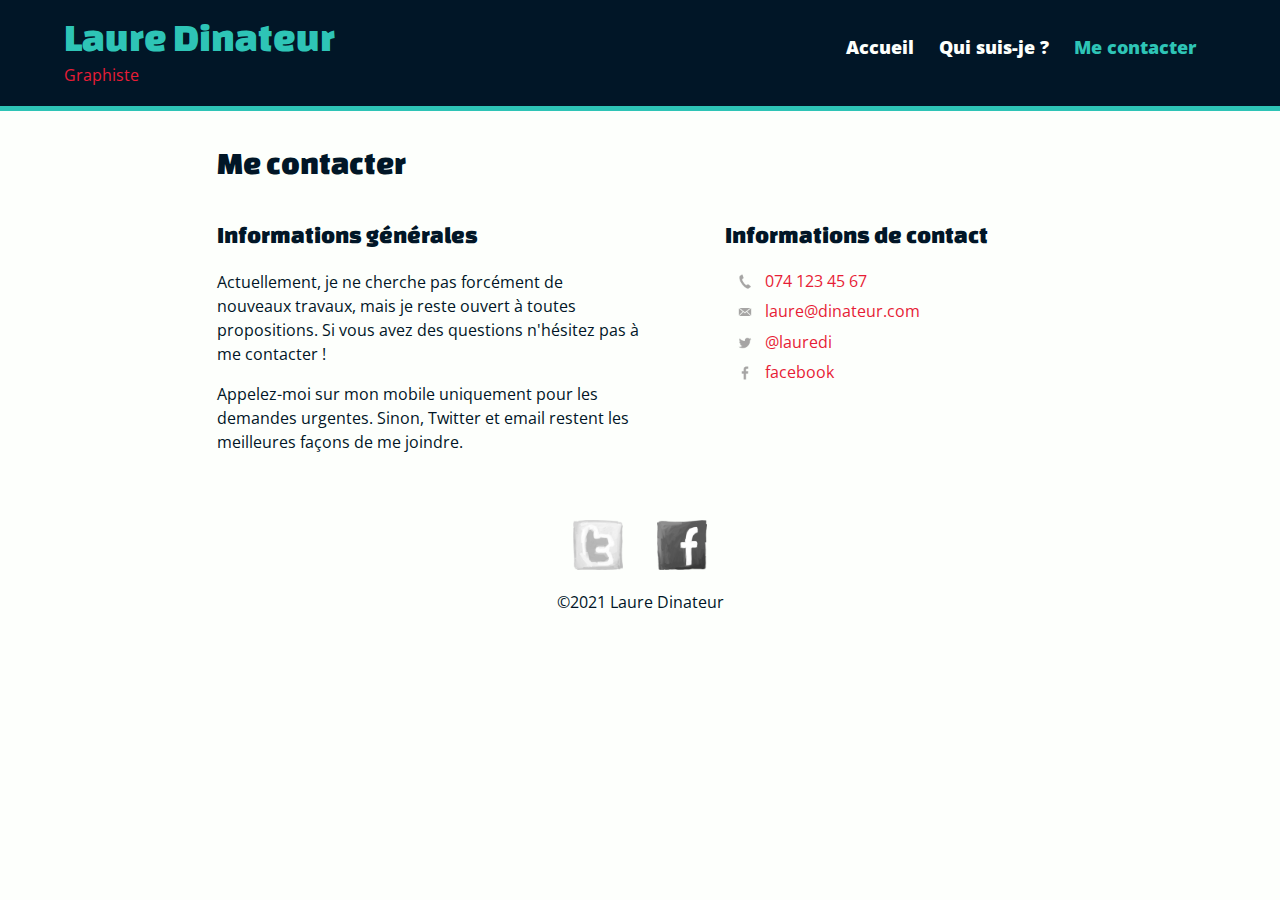
==== contact.html @ 354a7a09 "Initialize solution" ====
<!DOCTYPE html>
<html lang="fr"> <!-- Ne pas oublier de préciser la langue -->
<head>
    <!-- Encodage des caractères de la page -->
    <meta charset="UTF-8">

    <!-- viewport - Ajuste la taille de la page aux différents appareils : pc, mobiles, tablettes -->
    <meta name="viewport" content="width=device-width, initial-scale=1.0">

    <!-- Titre de la page. Visible dans l'onglet du navigateur -->
    <title>Me contacter | Laure Dinateur | Graphiste</title>

    <!-- Auteur -->
    <meta name="author" content="Laure Dinateur">

    <!-- Description de la page -->
    <meta name="description" content="Présentation de Laure Dinateur graphiste à Delémont" />

    <!-- Styles -->
    <!-- Reset CSS redéfinit le style de toutes les balises  HTML -->
    <link rel="stylesheet" href="css/normalize.css">
    <!-- Feuille de style principale du site -->
    <link rel="stylesheet" href="css/main.css">
    <!-- Feuille de style contenant les adaptations pour les différents tailles d'écran -->
    <link rel="stylesheet" href="css/responsive.css">

    <!-- Icône de base du site : FAVICON -->
    <link rel="icon" type="image/x-icon" href="favicon.ico" sizes="16x16">
</head>
<body class="page-contact">
<!-- Astuce : ajouter un class page-xxx à <body> afin de différencier les pages en CSS -->

<!-- Entête du site -->
<header>
    <!-- Logo du site -->
    <a class="logo" href="index.html">
        <div class="nom">Laure Dinateur</div>
        <div class="metier">Graphiste</div>
    </a><nav><!-- Menu de navigation -->
        <ul>
            <li>
                <a href="index.html">Accueil</a>
            </li>
            <li>
                <a href="informations.html">Qui suis-je ?</a>
            </li>
            <li>
                <!-- Lien actif : On ajoute la classe .actif au lien
               représentant la page actuelle -->
                <a class="actif" href="contact.html">Me contacter</a>
            </li>
        </ul>
    </nav>
</header>
<!--
Contenu principal du site

Si l'élément <main> existe, Google se concentrera sur son contenu pour le
référencement et oubliera le reste de votre site. TRES IMPORTANT !!!
-->
<main>
    <!-- Titre principal du site, il ne doit y en avoir qu'un dans la page et
         il faut le placer dans <main> -->
    <h1>Me contacter</h1>

    <section class="col1">
        <h2>Informations générales</h2>

        <p>Actuellement, je ne cherche pas forcément de nouveaux travaux,
            mais je reste ouvert à toutes propositions.
            Si vous avez des questions n'hésitez pas à me contacter !</p>

        <p>Appelez-moi sur mon mobile uniquement pour les demandes urgentes.
            Sinon, Twitter et email restent les meilleures
            façons de me joindre.</p>

    </section><section class="col2">

        <h2>Informations de contact</h2>

        <ul class="contact-info">
            <li>
                <a href="tel:0741234567">074 123 45 67</a>
            </li>
            <li>
                <a href="mailto:laure@dinateur.com">laure@dinateur.com</a>
            </li>
            <li>
                <a href="https://twitter.com/lauredi">@lauredi</a>
            </li>
            <li>
                <a href="https://www.facebook.com/laure.dinateur">facebook</a>
            </li>
        </ul>
    </section>
</main>
<!-- Pied de page du site -->
<footer>
    <nav>
        <ul>
            <li>
                <a href="https://twitter.com/lauredi">
                    <img src="img/twitter-draw.png" alt="Twitter">
                </a>
            </li>
            <li>
                <a href="https://www.facebook.com/laure.dinateur">
                    <img src="img/facebook-draw.png" alt="Facebook">
                </a>
            </li>
        </ul>
    </nav>

    <div>&copy;2021 Laure Dinateur</div>
    <!-- Utiliser les HTML entities pour intégrer des caractères spéciaux à
    votre page comme le copyright : © => &copy;
    Référence : https://dev.w3.org/html5/html-author/charref
    -->
</footer>
</body>
</html>
---- css/main.css ----
/***************************
 ********* POLICES *********
 **************************/

/* changa-one-regular - latin */
@font-face {
    font-family: 'Changa One';
    font-style: normal;
    font-weight: 400;
    src: url('../fonts/changa-one-v13-latin-regular.eot'); /* IE9 Compat Modes */
    src: local(''),
    url('../fonts/changa-one-v13-latin-regular.eot?#iefix') format('embedded-opentype'), /* IE6-IE8 */
    url('../fonts/changa-one-v13-latin-regular.woff2') format('woff2'), /* Super Modern Browsers */
    url('../fonts/changa-one-v13-latin-regular.woff') format('woff'), /* Modern Browsers */
    url('../fonts/changa-one-v13-latin-regular.ttf') format('truetype'), /* Safari, Android, iOS */
    url('../fonts/changa-one-v13-latin-regular.svg#ChangaOne') format('svg'); /* Legacy iOS */
}

/* open-sans-regular - latin */
@font-face {
    font-family: 'Open Sans';
    font-style: normal;
    font-weight: 400;
    src: url('../fonts/open-sans-v27-latin-regular.eot'); /* IE9 Compat Modes */
    src: local(''),
    url('../fonts/open-sans-v27-latin-regular.eot?#iefix') format('embedded-opentype'), /* IE6-IE8 */
    url('../fonts/open-sans-v27-latin-regular.woff2') format('woff2'), /* Super Modern Browsers */
    url('../fonts/open-sans-v27-latin-regular.woff') format('woff'), /* Modern Browsers */
    url('../fonts/open-sans-v27-latin-regular.ttf') format('truetype'), /* Safari, Android, iOS */
    url('../fonts/open-sans-v27-latin-regular.svg#OpenSans') format('svg'); /* Legacy iOS */
}

/* open-sans-700 - latin */
@font-face {
    font-family: 'Open Sans';
    font-style: normal;
    font-weight: 700;
    src: url('../fonts/open-sans-v27-latin-700.eot'); /* IE9 Compat Modes */
    src: local(''),
    url('../fonts/open-sans-v27-latin-700.eot?#iefix') format('embedded-opentype'), /* IE6-IE8 */
    url('../fonts/open-sans-v27-latin-700.woff2') format('woff2'), /* Super Modern Browsers */
    url('../fonts/open-sans-v27-latin-700.woff') format('woff'), /* Modern Browsers */
    url('../fonts/open-sans-v27-latin-700.ttf') format('truetype'), /* Safari, Android, iOS */
    url('../fonts/open-sans-v27-latin-700.svg#OpenSans') format('svg'); /* Legacy iOS */
}

/* open-sans-800 - latin */
@font-face {
    font-family: 'Open Sans';
    font-style: normal;
    font-weight: 800;
    src: url('../fonts/open-sans-v27-latin-800.eot'); /* IE9 Compat Modes */
    src: local(''),
    url('../fonts/open-sans-v27-latin-800.eot?#iefix') format('embedded-opentype'), /* IE6-IE8 */
    url('../fonts/open-sans-v27-latin-800.woff2') format('woff2'), /* Super Modern Browsers */
    url('../fonts/open-sans-v27-latin-800.woff') format('woff'), /* Modern Browsers */
    url('../fonts/open-sans-v27-latin-800.ttf') format('truetype'), /* Safari, Android, iOS */
    url('../fonts/open-sans-v27-latin-800.svg#OpenSans') format('svg'); /* Legacy iOS */
}

/* open-sans-italic - latin */
@font-face {
    font-family: 'Open Sans';
    font-style: italic;
    font-weight: 400;
    src: url('../fonts/open-sans-v27-latin-italic.eot'); /* IE9 Compat Modes */
    src: local(''),
    url('../fonts/open-sans-v27-latin-italic.eot?#iefix') format('embedded-opentype'), /* IE6-IE8 */
    url('../fonts/open-sans-v27-latin-italic.woff2') format('woff2'), /* Super Modern Browsers */
    url('../fonts/open-sans-v27-latin-italic.woff') format('woff'), /* Modern Browsers */
    url('../fonts/open-sans-v27-latin-italic.ttf') format('truetype'), /* Safari, Android, iOS */
    url('../fonts/open-sans-v27-latin-italic.svg#OpenSans') format('svg'); /* Legacy iOS */
}

/* open-sans-700italic - latin */
@font-face {
    font-family: 'Open Sans';
    font-style: italic;
    font-weight: 700;
    src: url('../fonts/open-sans-v27-latin-700italic.eot'); /* IE9 Compat Modes */
    src: local(''),
    url('../fonts/open-sans-v27-latin-700italic.eot?#iefix') format('embedded-opentype'), /* IE6-IE8 */
    url('../fonts/open-sans-v27-latin-700italic.woff2') format('woff2'), /* Super Modern Browsers */
    url('../fonts/open-sans-v27-latin-700italic.woff') format('woff'), /* Modern Browsers */
    url('../fonts/open-sans-v27-latin-700italic.ttf') format('truetype'), /* Safari, Android, iOS */
    url('../fonts/open-sans-v27-latin-700italic.svg#OpenSans') format('svg'); /* Legacy iOS */
}



/************************
******** GENERAL ********
************************/

/* Palette des couleurs :  https://coolors.co/e7e9eb-fdfffc-2ec4b6-e71d36-011627 */

* {
    box-sizing: border-box;
}

/* Couleur et polices de base du site */
body {
    background-color: #fdfffc ;
    color: #011627;
    font-family: 'Open Sans', sans-serif; /* Ne pas oublier de terminer avec une police générique */
    font-size: 1rem; /* = 1 x 16px */
    font-weight: 400;
    line-height: 1.4;
}

/* Police des titres */
h1, h2, h3, h4, h5, h6, .nom {
    font-family: 'Changa One', cursive;
    font-weight: 400; /* Pas oublier de préciser l'épaisseur */
}

h1 {
    font-size: 2rem;
    margin: 0 0 1em;
}

h2 {
    font-size: 1.5rem;
    margin: 0 0 .75em;
}

p {
    line-height: 1.5;
}

a {
    color: #e71d36;
    text-decoration: none;
}

img {
    max-width: 100%; /* Empêche le débordement des images */
    height: auto; /* Règle problème des tailles saisies en HTML */
    width: auto;
}

/***********************
******** HEADER ********
***********************/

header {
    text-align: center;
    background-color: #011627;
    padding: 5px 0 0 0;
    margin: 0 0 30px 0;
}

header .logo {
    margin: 0;
}

header .nom {
    font-family: 'Changa One', cursive;
    font-weight: 400;
    color: #2ec4b6;
    font-size: 1.75rem;
    margin: 1rem 0;
    line-height: 0.8;
}

header .metier {
    margin: -5px 0 0; /*-5px haut 0 g/d 0 bas */
}

/***********************
******** NAV MENU ******
************************/
header nav {
    padding: 10px 0;
    margin: 20px 0 0;
}

header nav ul {
    list-style: none;
    margin: 0 10px;
    padding: 0;
}

header nav ul li {
    display: inline-block;
}

header nav li.accueil {
    display: none;
}

header nav a,
header nav a:visited {
    color: #fdfffc;
    padding: 15px 10px;
    font-weight: 800;
}

header nav a.actif,
header nav a:hover {
    color: #2ec4b6;
}



/***********************
******** MAIN ********
************************/

main {
    margin: 0 5%;
}

/***********************
******** FOOTER ********
************************/

footer {
    text-align: center;
    padding: 50px 0 0; /* 50px en haut */
}

footer nav {
    margin-bottom: 1rem;
}

footer ul {
    list-style: none;
    padding: 0;
    margin: 0;
}

footer ul li {
    display: inline-block;
}

footer ul li img {
    width: 50px;
    height: 50px;
    margin: 0 15px;

    -webkit-filter: grayscale(1);
    filter: grayscale(1);

    -webkit-transition: -webkit-filter 500ms linear;
    transition: filter 500ms linear;
}

footer ul li img:hover {
    -webkit-filter: grayscale(0);
    filter: grayscale(0);
}

/***********************
****** PAGE INDEX ******
************************/

.page-index .realisations {
    /* FLEXBOX : https://css-tricks.com/snippets/css/a-guide-to-flexbox/ */
    display: flex; /* Indique que l'élément est un container Flexbox */
    flex-direction: row; /* Les éléments s'affiche sur la même ligne */
    flex-wrap: wrap; /* Les éléments peuvent s'afficher sur la ligne suivante si pas assez de place */
    justify-content: space-between; /* L'espace libre dans la ligne est redistribué entre les éléments */
    align-items: flex-start; /* Alignement vertical sur le haut des éléments */

    list-style-type: none; /* suppression des puces */
    margin: 0;
    padding: 0;
}

.page-index .realisations li {
    flex-basis: 50%; /* Taille de base pour les éléments du container flex */
    flex-grow: 2;
    margin: 0;
    padding: 1rem 2.5%;
}

.page-index .realisations li a {
    color: #011627;
}

.page-index .realisations figure {
    margin: 0;
    background-color: #e7e9eb;
}

.page-index .realisations figcaption {
    padding: 10px;
    font-size: 1rem;
}

/***********************
****** PAGE INFOS ******
************************/

.page-infos .profile-photo {
    display: block;
    max-width: 150px;
    margin: 0 auto 30px;
    border-radius: 50%;
}

.page-infos h1 {
    text-align: center;
}

/***********************
****** PAGE CONTACT ****
************************/

.page-contact .contact-info {
    list-style: none;
    padding: 0;
    margin: 0 0 0 10px;
}

.page-contact .contact-info li {
    margin-bottom: .5em;
}

.page-contact .contact-info li a {
    background-repeat: no-repeat;
    background-size: 20px 20px;
    background-position: 0 2px;

    padding: 0 0 0 30px;
}

/*
Sélecteur d'attribut CSS
http://www.w3schools.com/css/css_attribute_selectors.asp
    - commence par   ^=
    - contient       *=
    - se termine par $=
*/

.page-contact .contact-info li a[href^="tel"] {
    background-image: url('../img/phone.png');
}

.page-contact .contact-info li a[href^="mailto"] {
    background-image: url('../img/mail.png');
}

.page-contact .contact-info li a[href*="twitter"] {
    background-image: url('../img/twitter.png');
}

.page-contact .contact-info li a[href*="facebook"] {
    background-image: url('../img/facebook.png');
}
---- css/responsive.css ----
/* Pour les écrans >= 480px */
@media only screen and (min-width: 480px) {

    /*Passage sur 3 cols*/
    .page-index .realisations li {
        flex-basis: calc(100%/3);
        flex-grow: 3; /* Peut prendre la place de 2 à 3 éléments si disponible */
    }

    /* Habillage flottant pour l'image de la page infos*/
    .page-infos .profile-photo {
        float: left; /* pas oublier overflow: auto au parent */
        margin: 0 5% 20px 0;
    }

    .page-contact .col1,
    .page-contact .col2 {
        display: inline-block;
        vertical-align: top;
        width: 50%;

    }

    .page-contact .col2 {
        width: 40%;
        margin-left: 10%;
    }
} /* min-width: 480px */

/* Pour les écrans >= 660px */
@media screen and (min-width: 660px) {

    header {
        border-bottom: 5px solid #2ec4b6;
    }

    header .logo {
        display: inline-block;
        vertical-align: top;
        text-align: left;
        width: 42%;
        margin-left: 5%;
    }

    header .logo .nom {
        font-size: 2.5rem;
    }

    header .logo .metier {
        margin-bottom: 20px;
    }

    header nav {
        display: inline-block;
        vertical-align: top;
        text-align: right;
        width: 48%;
        margin-right: 5%;
        font-size: 1.125rem;
    }
}

/* Pour les écrans >= 910px
    - Afficher le lien vers l'accueil: index.html
*/
@media screen and (min-width: 910px) {

    /* affiche le lien accueil */
    header nav a[href="index.html"] {
        display: inline;
    }

    main, footer {
        max-width: calc(910px - 5%);
        margin: 0 auto; /* 0 haut/bas & auto gauche/droite */
    }
}
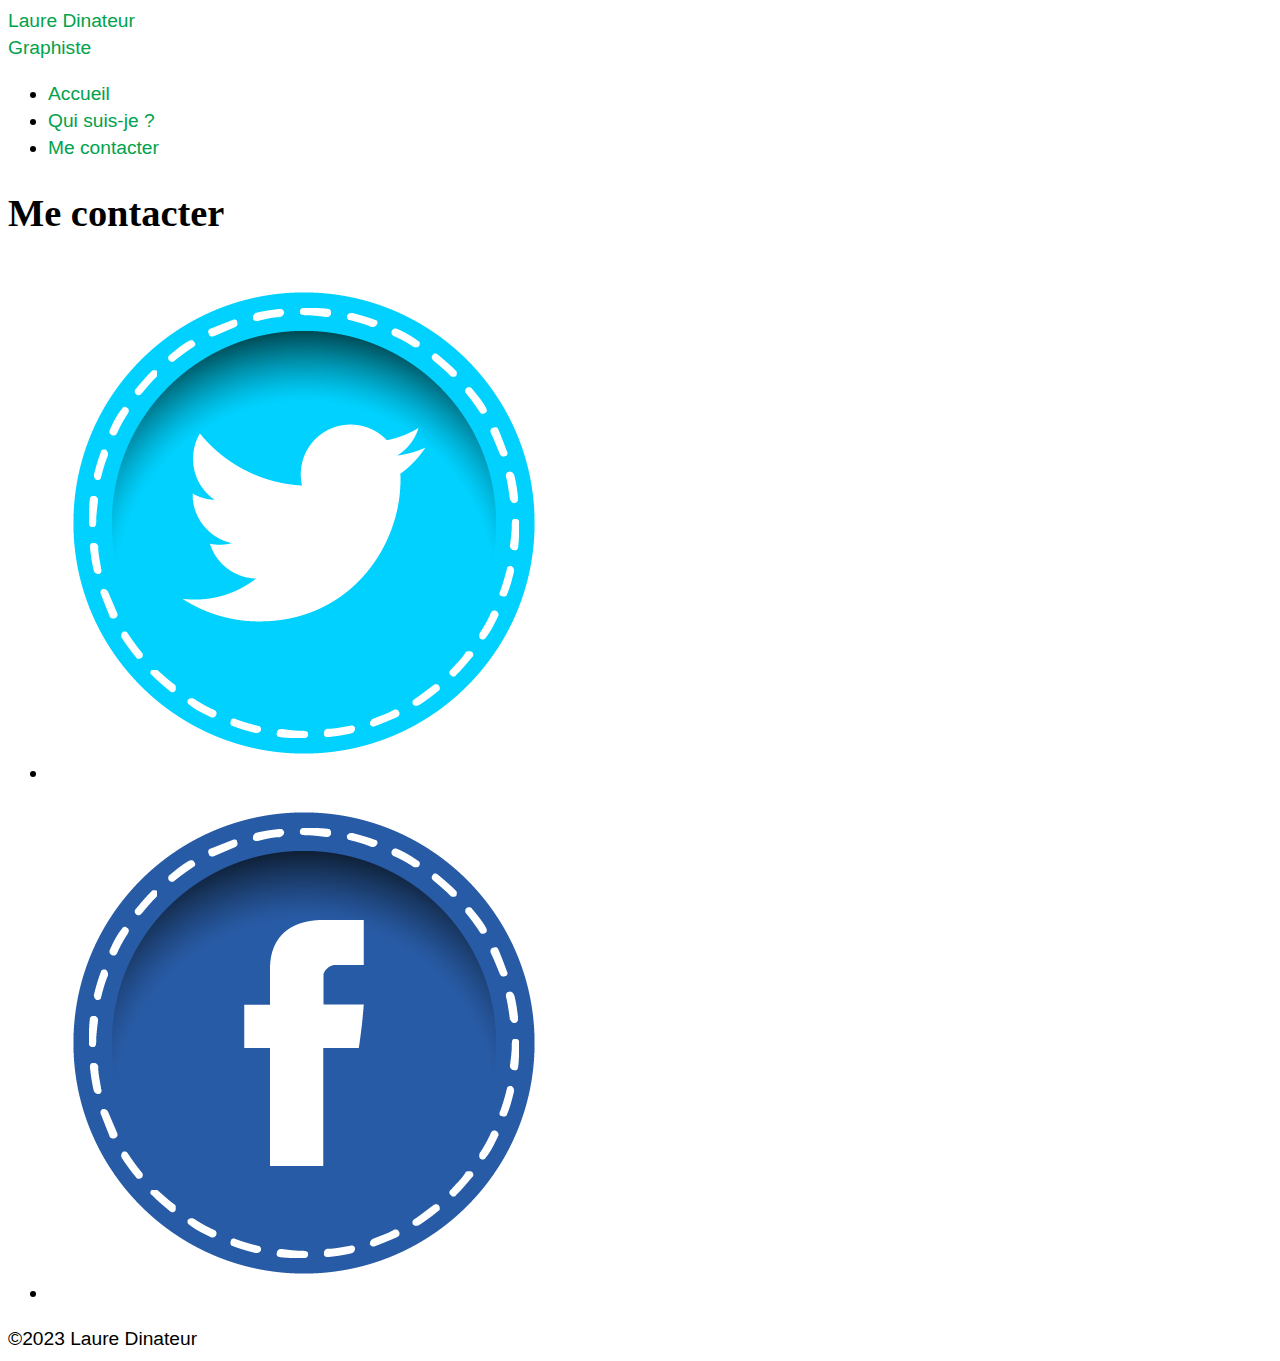
==== commit d3d29f39: "ajout du css" ====
--- a/contact.html
+++ b/contact.html
@@ -1,121 +1,51 @@
 <!DOCTYPE html>
-<html lang="fr"> <!-- Ne pas oublier de préciser la langue -->
+<html lang="fr">
 <head>
     <!-- Encodage des caractères de la page -->
-    <meta charset="UTF-8">
-
-    <!-- viewport - Ajuste la taille de la page aux différents appareils : pc, mobiles, tablettes -->
-    <meta name="viewport" content="width=device-width, initial-scale=1.0">
-
+    <meta charset="utf-8">
+    <!-- Ajuste la taille de la page aux différents appareils : pc, mobiles, tablettes -->
+    <meta name="viewport" content="width=device-width, initial-scale=1, shrink-to-fit=no">
     <!-- Titre de la page. Visible dans l'onglet du navigateur -->
-    <title>Me contacter | Laure Dinateur | Graphiste</title>
-
+    <title>Me contacter | Laure Dinateur - Graphiste</title>
     <!-- Auteur -->
-    <meta name="author" content="Laure Dinateur">
-
-    <!-- Description de la page -->
-    <meta name="description" content="Présentation de Laure Dinateur graphiste à Delémont" />
-
-    <!-- Styles -->
-    <!-- Reset CSS redéfinit le style de toutes les balises  HTML -->
-    <link rel="stylesheet" href="css/normalize.css">
-    <!-- Feuille de style principale du site -->
+    <meta name="author" content="Steve Fallet">
+    <!-- Icône de base du site : FAVICON -->
+    <link rel="icon" type="image/x-icon" href="favicon.ico">
     <link rel="stylesheet" href="css/main.css">
-    <!-- Feuille de style contenant les adaptations pour les différents tailles d'écran -->
-    <link rel="stylesheet" href="css/responsive.css">
-
-    <!-- Icône de base du site : FAVICON -->
-    <link rel="icon" type="image/x-icon" href="favicon.ico" sizes="16x16">
 </head>
-<body class="page-contact">
-<!-- Astuce : ajouter un class page-xxx à <body> afin de différencier les pages en CSS -->
-
-<!-- Entête du site -->
-<header>
-    <!-- Logo du site -->
-    <a class="logo" href="index.html">
-        <div class="nom">Laure Dinateur</div>
-        <div class="metier">Graphiste</div>
-    </a><nav><!-- Menu de navigation -->
-        <ul>
-            <li>
-                <a href="index.html">Accueil</a>
-            </li>
-            <li>
-                <a href="informations.html">Qui suis-je ?</a>
-            </li>
-            <li>
-                <!-- Lien actif : On ajoute la classe .actif au lien
-               représentant la page actuelle -->
-                <a class="actif" href="contact.html">Me contacter</a>
-            </li>
-        </ul>
-    </nav>
-</header>
-<!--
-Contenu principal du site
-
-Si l'élément <main> existe, Google se concentrera sur son contenu pour le
-référencement et oubliera le reste de votre site. TRES IMPORTANT !!!
--->
-<main>
-    <!-- Titre principal du site, il ne doit y en avoir qu'un dans la page et
-         il faut le placer dans <main> -->
-    <h1>Me contacter</h1>
-
-    <section class="col1">
-        <h2>Informations générales</h2>
-
-        <p>Actuellement, je ne cherche pas forcément de nouveaux travaux,
-            mais je reste ouvert à toutes propositions.
-            Si vous avez des questions n'hésitez pas à me contacter !</p>
-
-        <p>Appelez-moi sur mon mobile uniquement pour les demandes urgentes.
-            Sinon, Twitter et email restent les meilleures
-            façons de me joindre.</p>
-
-    </section><section class="col2">
-
-        <h2>Informations de contact</h2>
-
-        <ul class="contact-info">
-            <li>
-                <a href="tel:0741234567">074 123 45 67</a>
-            </li>
-            <li>
-                <a href="mailto:laure@dinateur.com">laure@dinateur.com</a>
-            </li>
-            <li>
-                <a href="https://twitter.com/lauredi">@lauredi</a>
-            </li>
-            <li>
-                <a href="https://www.facebook.com/laure.dinateur">facebook</a>
-            </li>
-        </ul>
-    </section>
-</main>
-<!-- Pied de page du site -->
-<footer>
-    <nav>
-        <ul>
-            <li>
-                <a href="https://twitter.com/lauredi">
-                    <img src="img/twitter-draw.png" alt="Twitter">
-                </a>
-            </li>
-            <li>
-                <a href="https://www.facebook.com/laure.dinateur">
-                    <img src="img/facebook-draw.png" alt="Facebook">
-                </a>
-            </li>
-        </ul>
-    </nav>
-
-    <div>&copy;2021 Laure Dinateur</div>
-    <!-- Utiliser les HTML entities pour intégrer des caractères spéciaux à
-    votre page comme le copyright : © => &copy;
-    Référence : https://dev.w3.org/html5/html-author/charref
-    -->
-</footer>
+<body>
+    <header>
+        <a href="index.html">
+            <div class="nom">Laure Dinateur</div>
+            <div class="metier">Graphiste</div>
+        </a>
+        <nav>
+            <ul>
+                <li><a href="index.html">Accueil</a></li>
+                <li><a href="informations.html">Qui suis-je ?</a></li>
+                <li><a href="contact.html">Me contacter</a></li>
+            </ul>
+        </nav>
+    </header>
+    <main>
+       <h1>Me contacter</h1>
+    </main>
+    <footer>
+        <nav>
+            <ul>
+                <li>
+                    <a href="https://twitter.com/lauredi" target="_blank">
+                        <img src="img/twitter-badge.png" alt="Voir mes tweets">
+                    </a>
+                </li>
+                <li>
+                    <a href="https://www.facebook.com/laure.dinateur" target="_blank">
+                        <img src="img/facebook-badge.png" alt="Voir ma page Facebook">
+                    </a>
+                </li>
+            </ul>
+        </nav>
+        <div>&copy;2023 Laure Dinateur</div>
+    </footer>
 </body>
 </html>
--- a/css/main.css
+++ b/css/main.css
@@ -1,351 +1,33 @@
-/***************************
- ********* POLICES *********
- **************************/
-
-/* changa-one-regular - latin */
-@font-face {
-    font-family: 'Changa One';
-    font-style: normal;
-    font-weight: 400;
-    src: url('../fonts/changa-one-v13-latin-regular.eot'); /* IE9 Compat Modes */
-    src: local(''),
-    url('../fonts/changa-one-v13-latin-regular.eot?#iefix') format('embedded-opentype'), /* IE6-IE8 */
-    url('../fonts/changa-one-v13-latin-regular.woff2') format('woff2'), /* Super Modern Browsers */
-    url('../fonts/changa-one-v13-latin-regular.woff') format('woff'), /* Modern Browsers */
-    url('../fonts/changa-one-v13-latin-regular.ttf') format('truetype'), /* Safari, Android, iOS */
-    url('../fonts/changa-one-v13-latin-regular.svg#ChangaOne') format('svg'); /* Legacy iOS */
-}
-
-/* open-sans-regular - latin */
-@font-face {
-    font-family: 'Open Sans';
-    font-style: normal;
-    font-weight: 400;
-    src: url('../fonts/open-sans-v27-latin-regular.eot'); /* IE9 Compat Modes */
-    src: local(''),
-    url('../fonts/open-sans-v27-latin-regular.eot?#iefix') format('embedded-opentype'), /* IE6-IE8 */
-    url('../fonts/open-sans-v27-latin-regular.woff2') format('woff2'), /* Super Modern Browsers */
-    url('../fonts/open-sans-v27-latin-regular.woff') format('woff'), /* Modern Browsers */
-    url('../fonts/open-sans-v27-latin-regular.ttf') format('truetype'), /* Safari, Android, iOS */
-    url('../fonts/open-sans-v27-latin-regular.svg#OpenSans') format('svg'); /* Legacy iOS */
-}
-
-/* open-sans-700 - latin */
-@font-face {
-    font-family: 'Open Sans';
-    font-style: normal;
-    font-weight: 700;
-    src: url('../fonts/open-sans-v27-latin-700.eot'); /* IE9 Compat Modes */
-    src: local(''),
-    url('../fonts/open-sans-v27-latin-700.eot?#iefix') format('embedded-opentype'), /* IE6-IE8 */
-    url('../fonts/open-sans-v27-latin-700.woff2') format('woff2'), /* Super Modern Browsers */
-    url('../fonts/open-sans-v27-latin-700.woff') format('woff'), /* Modern Browsers */
-    url('../fonts/open-sans-v27-latin-700.ttf') format('truetype'), /* Safari, Android, iOS */
-    url('../fonts/open-sans-v27-latin-700.svg#OpenSans') format('svg'); /* Legacy iOS */
-}
-
-/* open-sans-800 - latin */
-@font-face {
-    font-family: 'Open Sans';
-    font-style: normal;
-    font-weight: 800;
-    src: url('../fonts/open-sans-v27-latin-800.eot'); /* IE9 Compat Modes */
-    src: local(''),
-    url('../fonts/open-sans-v27-latin-800.eot?#iefix') format('embedded-opentype'), /* IE6-IE8 */
-    url('../fonts/open-sans-v27-latin-800.woff2') format('woff2'), /* Super Modern Browsers */
-    url('../fonts/open-sans-v27-latin-800.woff') format('woff'), /* Modern Browsers */
-    url('../fonts/open-sans-v27-latin-800.ttf') format('truetype'), /* Safari, Android, iOS */
-    url('../fonts/open-sans-v27-latin-800.svg#OpenSans') format('svg'); /* Legacy iOS */
-}
-
-/* open-sans-italic - latin */
-@font-face {
-    font-family: 'Open Sans';
-    font-style: italic;
-    font-weight: 400;
-    src: url('../fonts/open-sans-v27-latin-italic.eot'); /* IE9 Compat Modes */
-    src: local(''),
-    url('../fonts/open-sans-v27-latin-italic.eot?#iefix') format('embedded-opentype'), /* IE6-IE8 */
-    url('../fonts/open-sans-v27-latin-italic.woff2') format('woff2'), /* Super Modern Browsers */
-    url('../fonts/open-sans-v27-latin-italic.woff') format('woff'), /* Modern Browsers */
-    url('../fonts/open-sans-v27-latin-italic.ttf') format('truetype'), /* Safari, Android, iOS */
-    url('../fonts/open-sans-v27-latin-italic.svg#OpenSans') format('svg'); /* Legacy iOS */
-}
-
-/* open-sans-700italic - latin */
-@font-face {
-    font-family: 'Open Sans';
-    font-style: italic;
-    font-weight: 700;
-    src: url('../fonts/open-sans-v27-latin-700italic.eot'); /* IE9 Compat Modes */
-    src: local(''),
-    url('../fonts/open-sans-v27-latin-700italic.eot?#iefix') format('embedded-opentype'), /* IE6-IE8 */
-    url('../fonts/open-sans-v27-latin-700italic.woff2') format('woff2'), /* Super Modern Browsers */
-    url('../fonts/open-sans-v27-latin-700italic.woff') format('woff'), /* Modern Browsers */
-    url('../fonts/open-sans-v27-latin-700italic.ttf') format('truetype'), /* Safari, Android, iOS */
-    url('../fonts/open-sans-v27-latin-700italic.svg#OpenSans') format('svg'); /* Legacy iOS */
-}
-
-
-
-/************************
-******** GENERAL ********
-************************/
-
-/* Palette des couleurs :  https://coolors.co/e7e9eb-fdfffc-2ec4b6-e71d36-011627 */
-
 * {
     box-sizing: border-box;
 }
 
-/* Couleur et polices de base du site */
 body {
-    background-color: #fdfffc ;
-    color: #011627;
-    font-family: 'Open Sans', sans-serif; /* Ne pas oublier de terminer avec une police générique */
-    font-size: 1rem; /* = 1 x 16px */
+    font-family: Verdana, sans-serif;
     font-weight: 400;
+    font-size: 120%;
     line-height: 1.4;
+    color: #000000;
+    background-color: #ffffff;
 }
 
-/* Police des titres */
-h1, h2, h3, h4, h5, h6, .nom {
-    font-family: 'Changa One', cursive;
-    font-weight: 400; /* Pas oublier de préciser l'épaisseur */
-}
-
-h1 {
-    font-size: 2rem;
-    margin: 0 0 1em;
-}
-
-h2 {
-    font-size: 1.5rem;
-    margin: 0 0 .75em;
-}
-
-p {
-    line-height: 1.5;
+img {
+    max-width: 100%;
+    height: auto;
+    width: auto;
 }
 
 a {
-    color: #e71d36;
+    color: #00A24B;
     text-decoration: none;
 }
 
-img {
-    max-width: 100%; /* Empêche le débordement des images */
-    height: auto; /* Règle problème des tailles saisies en HTML */
-    width: auto;
+a:hover {
+    color: #E8A062;
 }
 
-/***********************
-******** HEADER ********
-***********************/
-
-header {
-    text-align: center;
-    background-color: #011627;
-    padding: 5px 0 0 0;
-    margin: 0 0 30px 0;
-}
-
-header .logo {
-    margin: 0;
-}
-
-header .nom {
-    font-family: 'Changa One', cursive;
-    font-weight: 400;
-    color: #2ec4b6;
-    font-size: 1.75rem;
-    margin: 1rem 0;
-    line-height: 0.8;
-}
-
-header .metier {
-    margin: -5px 0 0; /*-5px haut 0 g/d 0 bas */
-}
-
-/***********************
-******** NAV MENU ******
-************************/
-header nav {
-    padding: 10px 0;
-    margin: 20px 0 0;
-}
-
-header nav ul {
-    list-style: none;
-    margin: 0 10px;
-    padding: 0;
-}
-
-header nav ul li {
-    display: inline-block;
-}
-
-header nav li.accueil {
-    display: none;
-}
-
-header nav a,
-header nav a:visited {
-    color: #fdfffc;
-    padding: 15px 10px;
-    font-weight: 800;
-}
-
-header nav a.actif,
-header nav a:hover {
-    color: #2ec4b6;
-}
-
-
-
-/***********************
-******** MAIN ********
-************************/
-
-main {
-    margin: 0 5%;
-}
-
-/***********************
-******** FOOTER ********
-************************/
-
-footer {
-    text-align: center;
-    padding: 50px 0 0; /* 50px en haut */
-}
-
-footer nav {
-    margin-bottom: 1rem;
-}
-
-footer ul {
-    list-style: none;
-    padding: 0;
-    margin: 0;
-}
-
-footer ul li {
-    display: inline-block;
-}
-
-footer ul li img {
-    width: 50px;
-    height: 50px;
-    margin: 0 15px;
-
-    -webkit-filter: grayscale(1);
-    filter: grayscale(1);
-
-    -webkit-transition: -webkit-filter 500ms linear;
-    transition: filter 500ms linear;
-}
-
-footer ul li img:hover {
-    -webkit-filter: grayscale(0);
-    filter: grayscale(0);
-}
-
-/***********************
-****** PAGE INDEX ******
-************************/
-
-.page-index .realisations {
-    /* FLEXBOX : https://css-tricks.com/snippets/css/a-guide-to-flexbox/ */
-    display: flex; /* Indique que l'élément est un container Flexbox */
-    flex-direction: row; /* Les éléments s'affiche sur la même ligne */
-    flex-wrap: wrap; /* Les éléments peuvent s'afficher sur la ligne suivante si pas assez de place */
-    justify-content: space-between; /* L'espace libre dans la ligne est redistribué entre les éléments */
-    align-items: flex-start; /* Alignement vertical sur le haut des éléments */
-
-    list-style-type: none; /* suppression des puces */
-    margin: 0;
-    padding: 0;
-}
-
-.page-index .realisations li {
-    flex-basis: 50%; /* Taille de base pour les éléments du container flex */
-    flex-grow: 2;
-    margin: 0;
-    padding: 1rem 2.5%;
-}
-
-.page-index .realisations li a {
-    color: #011627;
-}
-
-.page-index .realisations figure {
-    margin: 0;
-    background-color: #e7e9eb;
-}
-
-.page-index .realisations figcaption {
-    padding: 10px;
-    font-size: 1rem;
-}
-
-/***********************
-****** PAGE INFOS ******
-************************/
-
-.page-infos .profile-photo {
-    display: block;
-    max-width: 150px;
-    margin: 0 auto 30px;
-    border-radius: 50%;
-}
-
-.page-infos h1 {
-    text-align: center;
-}
-
-/***********************
-****** PAGE CONTACT ****
-************************/
-
-.page-contact .contact-info {
-    list-style: none;
-    padding: 0;
-    margin: 0 0 0 10px;
-}
-
-.page-contact .contact-info li {
-    margin-bottom: .5em;
-}
-
-.page-contact .contact-info li a {
-    background-repeat: no-repeat;
-    background-size: 20px 20px;
-    background-position: 0 2px;
-
-    padding: 0 0 0 30px;
-}
-
-/*
-Sélecteur d'attribut CSS
-http://www.w3schools.com/css/css_attribute_selectors.asp
-    - commence par   ^=
-    - contient       *=
-    - se termine par $=
-*/
-
-.page-contact .contact-info li a[href^="tel"] {
-    background-image: url('../img/phone.png');
-}
-
-.page-contact .contact-info li a[href^="mailto"] {
-    background-image: url('../img/mail.png');
-}
-
-.page-contact .contact-info li a[href*="twitter"] {
-    background-image: url('../img/twitter.png');
-}
-
-.page-contact .contact-info li a[href*="facebook"] {
-    background-image: url('../img/facebook.png');
-}
+h1,
+h2
+{
+    font-family: Georgia, serif;
+}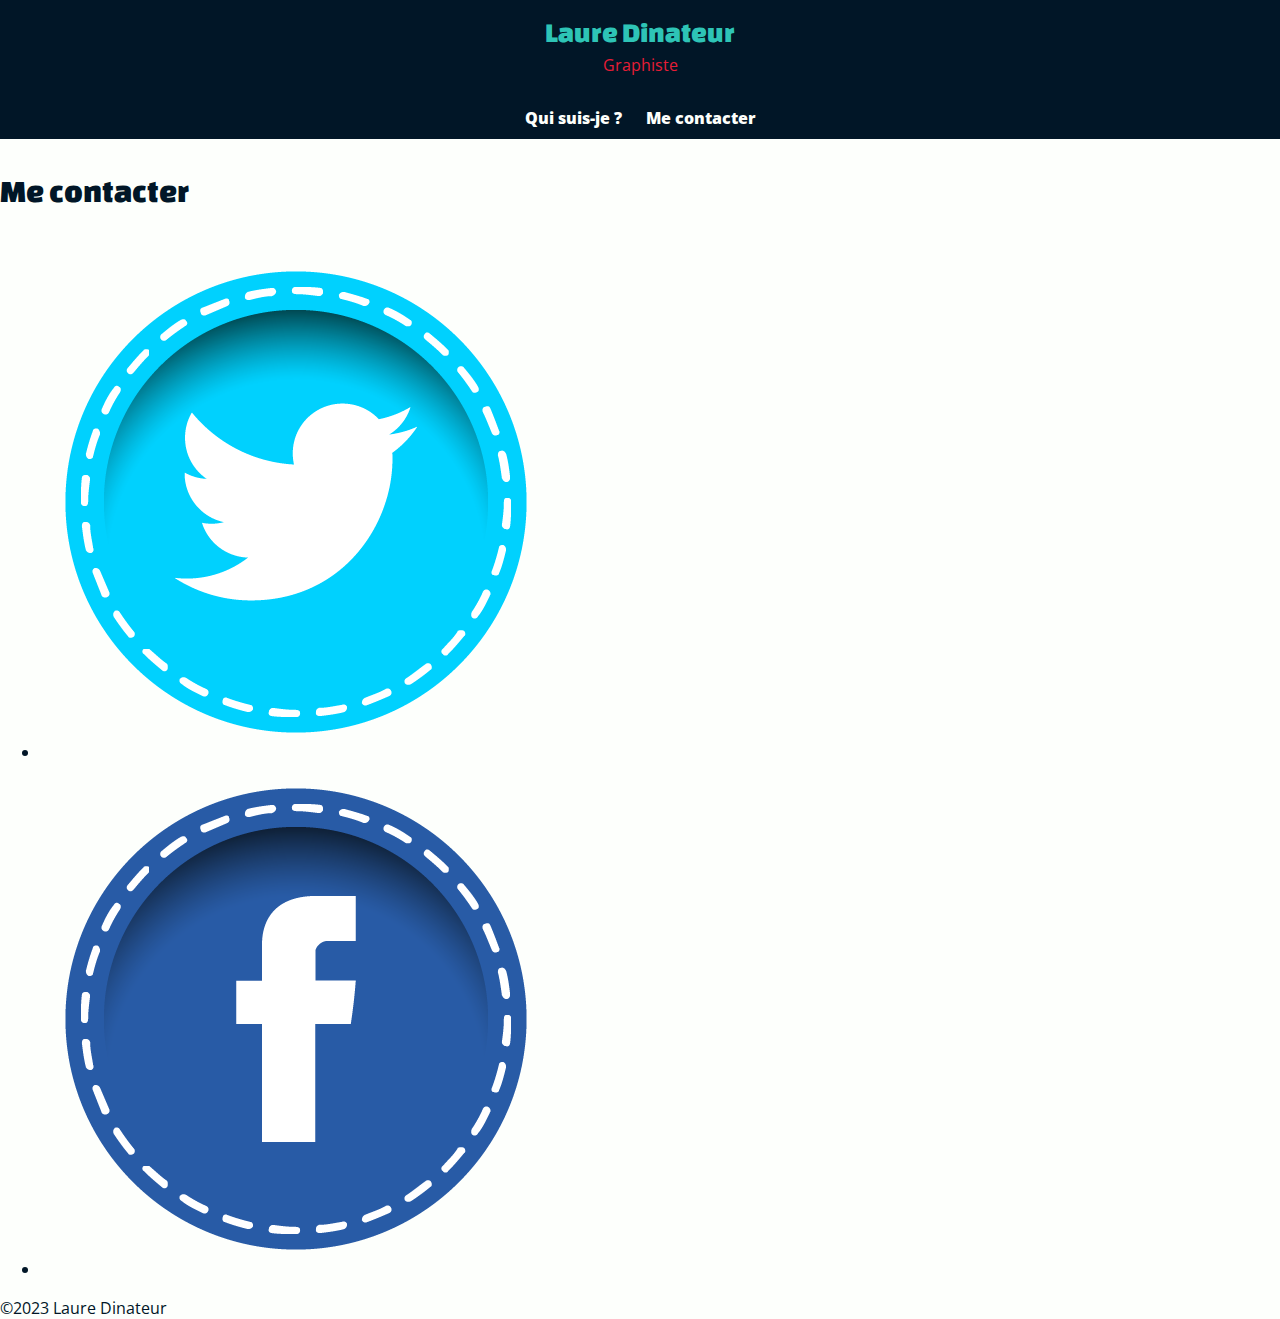
==== commit 528bfb07: "ajout style header" ====
--- a/contact.html
+++ b/contact.html
@@ -15,7 +15,7 @@
 </head>
 <body>
     <header>
-        <a href="index.html">
+        <a class="logo" href="index.html">
             <div class="nom">Laure Dinateur</div>
             <div class="metier">Graphiste</div>
         </a>
--- a/css/main.css
+++ b/css/main.css
@@ -1,14 +1,19 @@
+/* Importation du fichier fonts.css*/
+@import "fonts.css";
+
+
 * {
     box-sizing: border-box;
 }
 
 body {
-    font-family: Verdana, sans-serif;
+    font-family: 'Open Sans', sans-serif;
     font-weight: 400;
-    font-size: 120%;
+    font-size: 100%;
     line-height: 1.4;
-    color: #000000;
-    background-color: #ffffff;
+    color: #011627;
+    background-color: #fdfffc;
+    margin: 0;
 }
 
 img {
@@ -18,16 +23,91 @@
 }
 
 a {
-    color: #00A24B;
+    color: #e71d36;
     text-decoration: none;
 }
 
-a:hover {
-    color: #E8A062;
+h1,
+h2,
+h3,
+h4
+{
+    font-family: 'Changa One', serif;
+    font-weight: 400;
 }
 
-h1,
-h2
-{
-    font-family: Georgia, serif;
-}+h1 {
+    font-size: 2rem;
+    margin: 0 0 1em 0;
+}
+
+h2 {
+    font-size: 1.5rem;
+    margin: 0 0 .75em 0;
+}
+
+p {
+    line-height: 1.5;
+}
+
+/********** ENTÊTE DU SITE **********/
+header {
+    text-align: center;
+    background-color: #011627;
+    padding-top: 5px;
+    margin-bottom: 30px;
+}
+
+header .nom {
+    color: #2ec4b6 ;
+    font-family: "Changa One", sans-serif;
+    font-weight: 400;
+    font-size: 1.75rem;
+    line-height: 0.8;
+    margin: 1rem 0;
+}
+
+header .metier {
+    margin-top: -5px;
+}
+
+header nav {
+    padding: 10px 0;
+    margin-top: 20px;
+}
+
+header nav ul {
+    padding: 0;
+    margin: 0 10px;
+}
+
+header nav ul li {
+    list-style-type: none;
+    padding: 0;
+    display: inline-block;
+}
+/* Cache le 1er li de la ul */
+header nav ul li:first-child {
+    display: none;
+}
+
+header nav ul li a {
+    color: #fdfffc;
+    font-weight: 800;
+    padding: 15px 10px;
+}
+
+header nav ul li a:hover {
+    color: #2ec4b6 ;
+}
+
+
+
+
+
+
+
+
+
+
+
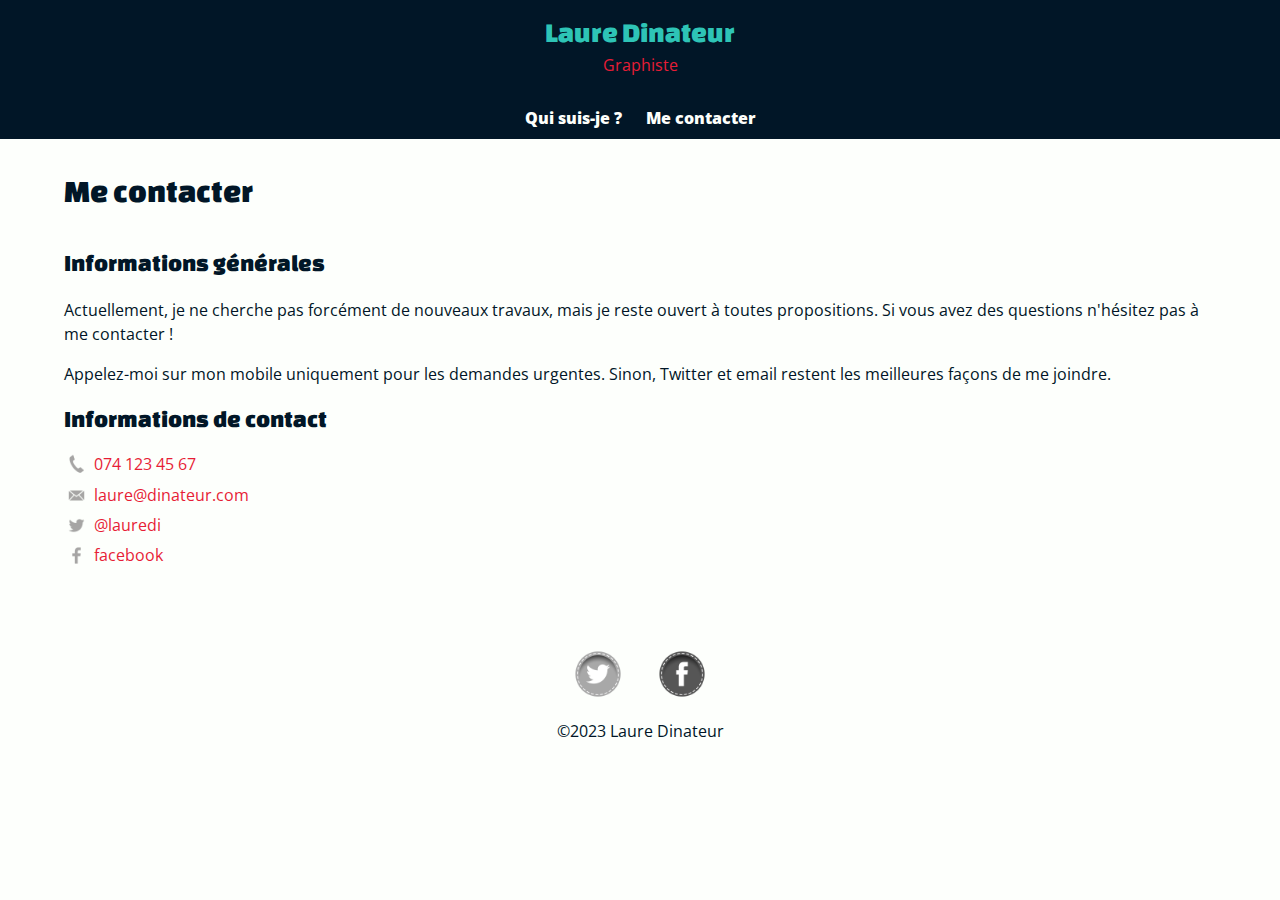
==== commit 73e46d95: "ajout style page informations.html" ====
--- a/contact.html
+++ b/contact.html
@@ -13,39 +13,74 @@
     <link rel="icon" type="image/x-icon" href="favicon.ico">
     <link rel="stylesheet" href="css/main.css">
 </head>
-<body>
-    <header>
-        <a class="logo" href="index.html">
-            <div class="nom">Laure Dinateur</div>
-            <div class="metier">Graphiste</div>
-        </a>
-        <nav>
-            <ul>
-                <li><a href="index.html">Accueil</a></li>
-                <li><a href="informations.html">Qui suis-je ?</a></li>
-                <li><a href="contact.html">Me contacter</a></li>
-            </ul>
-        </nav>
-    </header>
-    <main>
-       <h1>Me contacter</h1>
-    </main>
-    <footer>
-        <nav>
-            <ul>
-                <li>
-                    <a href="https://twitter.com/lauredi" target="_blank">
-                        <img src="img/twitter-badge.png" alt="Voir mes tweets">
-                    </a>
-                </li>
-                <li>
-                    <a href="https://www.facebook.com/laure.dinateur" target="_blank">
-                        <img src="img/facebook-badge.png" alt="Voir ma page Facebook">
-                    </a>
-                </li>
-            </ul>
-        </nav>
-        <div>&copy;2023 Laure Dinateur</div>
-    </footer>
+<body class="page-contact">
+<header>
+    <a class="logo" href="index.html">
+        <div class="nom">Laure Dinateur</div>
+        <div class="metier">Graphiste</div>
+    </a>
+    <nav>
+        <ul>
+            <li><a href="index.html">Accueil</a></li>
+            <li><a href="informations.html">Qui suis-je ?</a></li>
+            <li><a href="contact.html">Me contacter</a></li>
+        </ul>
+    </nav>
+</header>
+<main>
+    <!-- Titre principal du site, il ne doit y en avoir qu'un dans la page et
+         il faut le placer dans <main> -->
+    <h1>Me contacter</h1>
+
+    <section class="col1">
+        <h2>Informations générales</h2>
+
+        <p>Actuellement, je ne cherche pas forcément de nouveaux travaux,
+            mais je reste ouvert à toutes propositions.
+            Si vous avez des questions n'hésitez pas à me contacter !</p>
+
+        <p>Appelez-moi sur mon mobile uniquement pour les demandes urgentes.
+            Sinon, Twitter et email restent les meilleures
+            façons de me joindre.</p>
+
+    </section>
+
+    <section class="col2">
+
+        <h2>Informations de contact</h2>
+
+        <ul class="contact-info">
+            <li>
+                <a href="tel:0741234567">074 123 45 67</a>
+            </li>
+            <li>
+                <a href="mailto:laure@dinateur.com">laure@dinateur.com</a>
+            </li>
+            <li>
+                <a href="https://twitter.com/lauredi">@lauredi</a>
+            </li>
+            <li>
+                <a href="https://www.facebook.com/laure.dinateur">facebook</a>
+            </li>
+        </ul>
+    </section>
+</main>
+<footer>
+    <nav>
+        <ul>
+            <li>
+                <a href="https://twitter.com/lauredi" target="_blank">
+                    <img src="img/twitter-badge.png" alt="Voir mes tweets">
+                </a>
+            </li>
+            <li>
+                <a href="https://www.facebook.com/laure.dinateur" target="_blank">
+                    <img src="img/facebook-badge.png" alt="Voir ma page Facebook">
+                </a>
+            </li>
+        </ul>
+    </nav>
+    <div>&copy;2023 Laure Dinateur</div>
+</footer>
 </body>
 </html>
--- a/css/main.css
+++ b/css/main.css
@@ -100,14 +100,86 @@
 header nav ul li a:hover {
     color: #2ec4b6 ;
 }
+/********** CONTENU PRINCIPAL DU SITE *********/
+main {
+    margin: 0 5%;
+}
+
+/********** PIED DE PAGE DU SITE **********/
+footer {
+    padding-top: 50px;
+    text-align: center;
+}
+
+footer nav ul {
+    padding: 0;
+}
+
+footer nav ul li {
+    list-style-type: none;
+    display: inline-block;
+}
+
+footer nav ul li img {
+    width: 50px;
+    margin: 0 15px;
+    filter: grayscale(1);
+    transition: filter 500ms linear;
+}
+
+footer nav ul li img:hover {
+    width: 150px;
+    filter: grayscale(0);
+}
+
+/********* PAGE CONTACT *********/
+.page-contact .contact-info {
+    list-style-type: none;
+    padding: 0;
+}
+
+.page-contact .contact-info li {
+    margin-bottom: .5em;
+}
+
+.page-contact .contact-info li a {
+    padding-left: 30px;
+
+    background-image: url("../img/mail.png");
+    background-size: 25px;
+    background-repeat: no-repeat;
+    background-position: 0 -1px; /* 0 de la gauche 2px du haut */
+}
+/* ^= qui commence par */
+.page-contact .contact-info li a[href^="tel:"] {
+    background-image: url("../img/phone.png");
+}
+/* *= qui contient */
+.page-contact .contact-info li a[href*="facebook"] {
+    background-image: url("../img/facebook.png");
+}
+
+.page-contact .contact-info li a[href*="twitter"] {
+    background-image: url("../img/twitter.png");
+}
+
+/******** PAGE INFOS *********/
+/* Photo de Laure */
+.page-info .portrait {
+    border-radius: 50%;
+    border-top-right-radius: 20px;
+    max-width: 200px;
+    /* Pour centrer */
+    display: block;
+    margin-right: auto;
+    margin-left: auto;
+}
+
+.page-info h1 {
+    text-align: center;
+}
 
 
 
 
 
-
-
-
-
-
-
